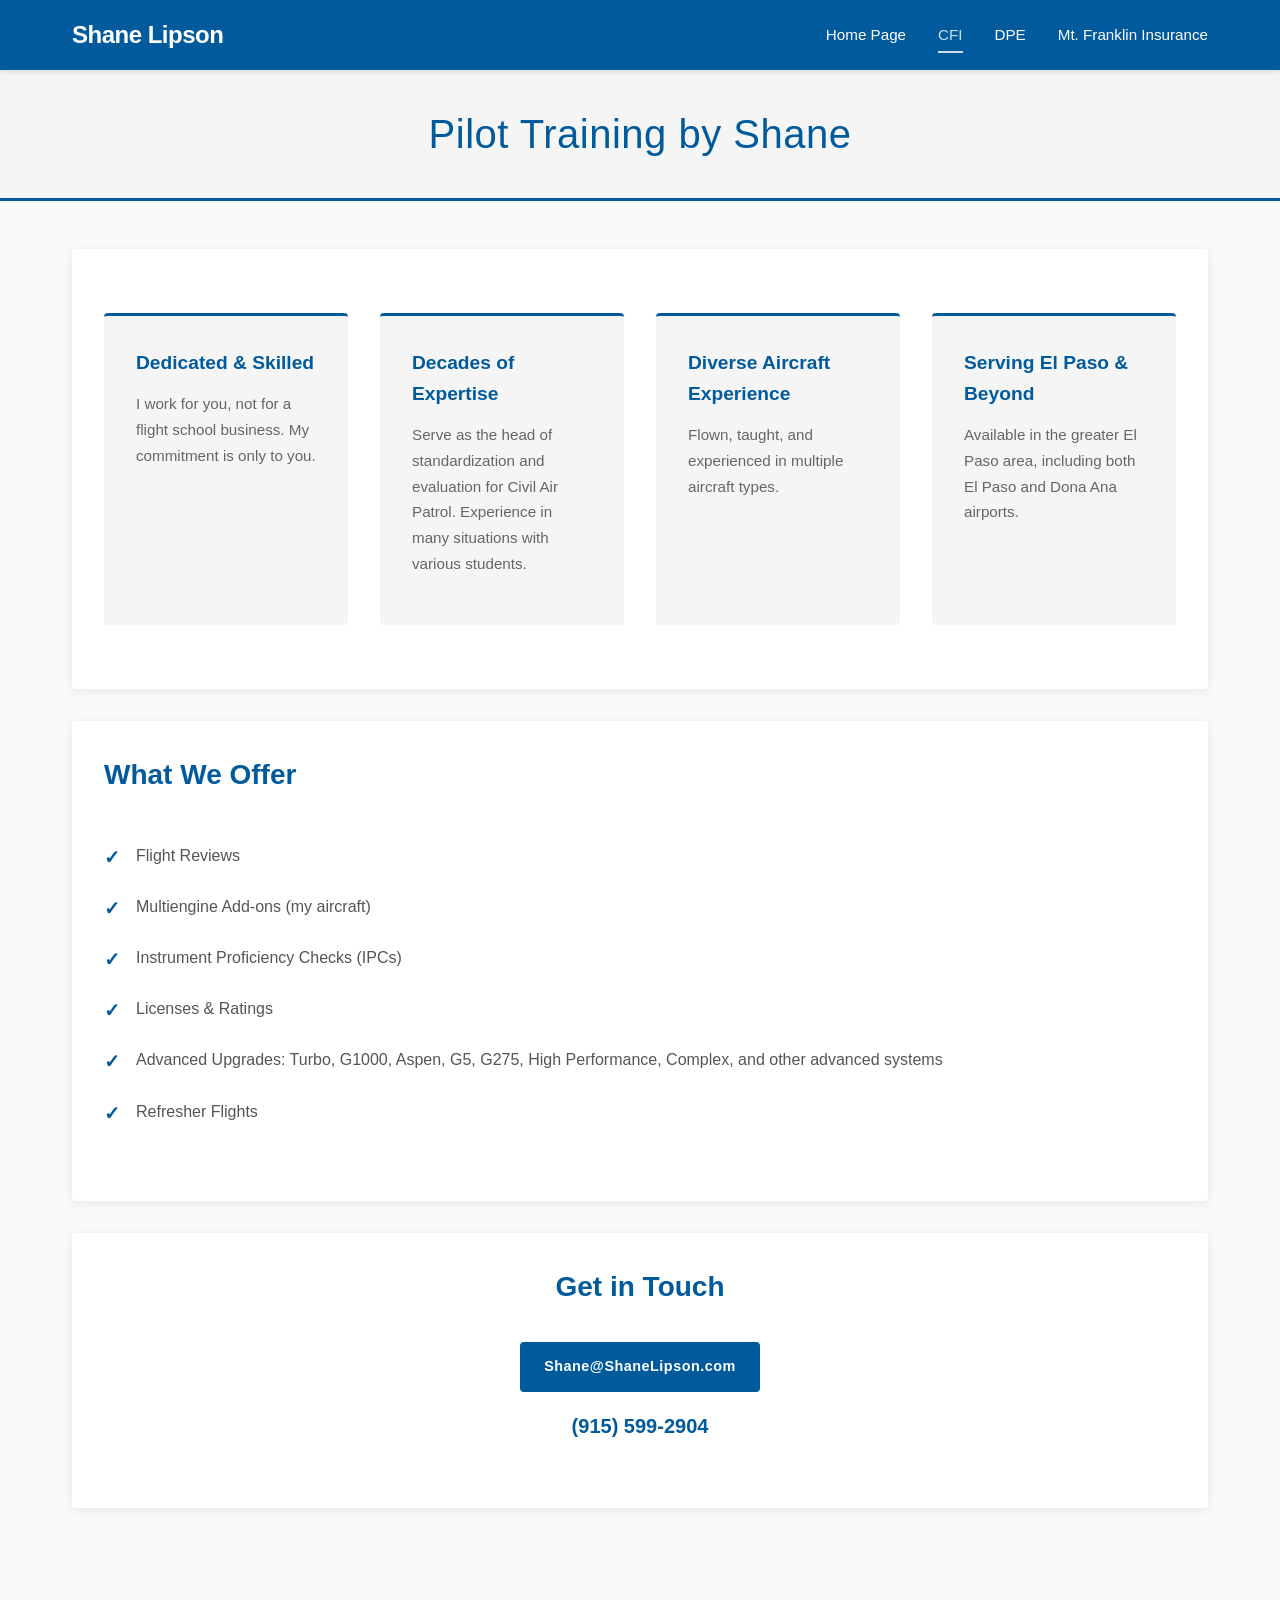
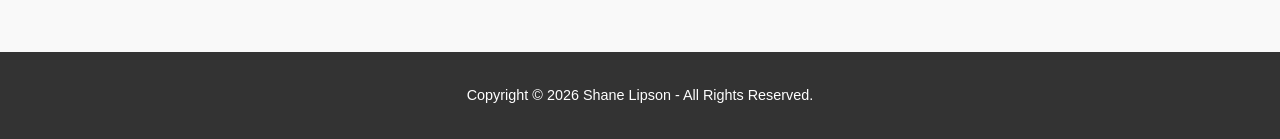
==== cfi.html @ c124ed43 "Add files via upload" ====
<!DOCTYPE html>
<html lang="en">
<head>
    <meta charset="UTF-8">
    <meta name="viewport" content="width=device-width, initial-scale=1.0">
    <meta name="description" content="CFI Flight Instruction - Shane Lipson Certified Flight Instructor">
    <title>CFI - Flight Instruction | Shane Lipson</title>
    <link rel="stylesheet" href="styles.css">
</head>
<body>
    <!-- Navigation -->
    <nav class="navbar">
        <div class="nav-container">
            <div class="logo">Shane Lipson</div>
            <ul class="nav-menu">
                <li><a href="index.html">Home Page</a></li>
                <li><a href="cfi.html" class="active">CFI</a></li>
                <li><a href="dpe.html">DPE</a></li>
                <li><a href="https://www.mtfranklin.com" target="_blank">Mt. Franklin Insurance</a></li>
            </ul>
        </div>
    </nav>

    <!-- Page Header -->
    <section class="page-header">
        <h1>Pilot Training by Shane</h1>
    </section>

    <!-- Main Content -->
    <main class="container">
        <!-- Why Choose Section -->
        <section class="content-section">
            <div class="features-grid">
                <div class="feature-box">
                    <h3>Dedicated & Skilled</h3>
                    <p>I work for you, not for a flight school business. My commitment is only to you.</p>
                </div>

                <div class="feature-box">
                    <h3>Decades of Expertise</h3>
                    <p>Serve as the head of standardization and evaluation for Civil Air Patrol. Experience in many situations with various students.</p>
                </div>

                <div class="feature-box">
                    <h3>Diverse Aircraft Experience</h3>
                    <p>Flown, taught, and experienced in multiple aircraft types.</p>
                </div>

                <div class="feature-box">
                    <h3>Serving El Paso & Beyond</h3>
                    <p>Available in the greater El Paso area, including both El Paso and Dona Ana airports.</p>
                </div>
            </div>
        </section>

        <!-- Services Offered -->
        <section class="content-section">
            <h2>What We Offer</h2>
            <ul class="services-list">
                <li>Flight Reviews</li>
                <li>Multiengine Add-ons (my aircraft)</li>
                <li>Instrument Proficiency Checks (IPCs)</li>
                <li>Licenses & Ratings</li>
                <li>Advanced Upgrades: Turbo, G1000, Aspen, G5, G275, High Performance, Complex, and other advanced systems</li>
                <li>Refresher Flights</li>
            </ul>
        </section>

        <!-- Contact Section -->
        <section class="content-section contact-section">
            <h2>Get in Touch</h2>
            <div class="contact-info">
                <p>
                    <a href="mailto:Shane@ShaneLipson.com?subject=CFI%20Request" class="btn">Shane@ShaneLipson.com</a>
                </p>
                <p class="phone">(915) 599-2904</p>
            </div>
        </section>
    </main>

    <!-- Footer -->
    <footer class="footer">
        <p>Copyright © 2026 Shane Lipson - All Rights Reserved.</p>
    </footer>
</body>
</html>
---- styles.css ----
/* ========================================
   SHANE LIPSON WEBSITE - STYLES
   ======================================== */

* {
    margin: 0;
    padding: 0;
    box-sizing: border-box;
}

html {
    scroll-behavior: smooth;
}

body {
    font-family: -apple-system, BlinkMacSystemFont, 'Segoe UI', Roboto, Oxygen, Ubuntu, Cantarell, sans-serif;
    line-height: 1.6;
    color: #333;
    background-color: #f9f9f9;
}

/* ========== NAVIGATION ========== */
.navbar {
    background-color: #005A9C;
    padding: 1rem 0;
    position: sticky;
    top: 0;
    z-index: 100;
    box-shadow: 0 2px 4px rgba(0, 0, 0, 0.1);
}

.nav-container {
    max-width: 1200px;
    margin: 0 auto;
    padding: 0 2rem;
    display: flex;
    justify-content: space-between;
    align-items: center;
}

.logo {
    font-size: 1.5rem;
    font-weight: 700;
    color: white;
    letter-spacing: -0.5px;
}

.nav-menu {
    list-style: none;
    display: flex;
    gap: 2rem;
}

.nav-menu a {
    color: white;
    text-decoration: none;
    font-weight: 500;
    font-size: 0.95rem;
    transition: opacity 0.3s ease;
    padding: 0.5rem 0;
    border-bottom: 2px solid transparent;
}

.nav-menu a:hover,
.nav-menu a.active {
    opacity: 0.8;
    border-bottom: 2px solid white;
}

/* ========== HERO SECTION ========== */
.hero {
    background: linear-gradient(135deg, #005A9C 0%, #003d6b 100%);
    color: white;
    padding: 4rem 2rem;
    text-align: center;
}

.hero h1 {
    font-size: 3rem;
    margin-bottom: 0.5rem;
    font-weight: 300;
    letter-spacing: 1px;
}

.hero .tagline {
    font-size: 1.25rem;
    font-weight: 300;
    opacity: 0.95;
}

/* ========== CONTAINER ========== */
.container {
    max-width: 1200px;
    margin: 0 auto;
    padding: 3rem 2rem;
}

/* ========== PAGE HEADER ========== */
.page-header {
    background-color: #f5f5f5;
    padding: 2rem;
    text-align: center;
    border-bottom: 3px solid #005A9C;
}

.page-header h1 {
    font-size: 2.5rem;
    color: #005A9C;
    font-weight: 300;
    letter-spacing: 0.5px;
}

/* ========== SERVICES GRID (HOMEPAGE) ========== */
.services-grid {
    display: grid;
    grid-template-columns: repeat(auto-fit, minmax(280px, 1fr));
    gap: 2rem;
    margin-bottom: 2rem;
}

.service-card {
    background: white;
    padding: 2rem;
    border-radius: 4px;
    box-shadow: 0 2px 8px rgba(0, 0, 0, 0.08);
    transition: transform 0.3s ease, box-shadow 0.3s ease;
    display: flex;
    flex-direction: column;
}

.service-card:hover {
    transform: translateY(-4px);
    box-shadow: 0 4px 16px rgba(0, 0, 0, 0.12);
}

.service-card h2 {
    color: #005A9C;
    font-size: 1.5rem;
    margin-bottom: 1rem;
    font-weight: 600;
}

.service-card p {
    color: #666;
    margin-bottom: 1.5rem;
    flex-grow: 1;
    line-height: 1.7;
}

/* ========== BUTTONS ========== */
.btn {
    display: inline-block;
    background-color: #005A9C;
    color: white;
    padding: 0.75rem 1.5rem;
    text-decoration: none;
    border-radius: 4px;
    font-weight: 600;
    font-size: 0.9rem;
    letter-spacing: 0.5px;
    transition: background-color 0.3s ease, transform 0.2s ease;
    border: none;
    cursor: pointer;
}

.btn:hover {
    background-color: #003d6b;
    transform: scale(1.02);
}

.btn-large {
    padding: 1rem 2rem;
    font-size: 1rem;
    margin-top: 1rem;
}

.cta-button-center {
    text-align: center;
    margin: 2rem 0;
}

/* ========== CONTENT SECTIONS ========== */
.content-section {
    background: white;
    padding: 2rem;
    margin-bottom: 2rem;
    border-radius: 4px;
    box-shadow: 0 2px 8px rgba(0, 0, 0, 0.08);
}

.content-section h2 {
    color: #005A9C;
    font-size: 1.75rem;
    margin-bottom: 1.5rem;
    font-weight: 600;
}

.content-section p {
    color: #555;
    line-height: 1.8;
    margin-bottom: 1rem;
}

/* ========== PRICING GRID ========== */
.pricing-grid {
    display: grid;
    grid-template-columns: repeat(auto-fit, minmax(260px, 1fr));
    gap: 2rem;
    margin-top: 2rem;
}

.pricing-card {
    background-color: #f9f9f9;
    border-left: 4px solid #005A9C;
    padding: 2rem;
    border-radius: 4px;
}

.pricing-card h3 {
    color: #005A9C;
    font-size: 1.2rem;
    margin-bottom: 0.75rem;
    font-weight: 600;
}

.pricing-card .price {
    font-size: 1.75rem;
    font-weight: 700;
    color: #005A9C;
    margin: 0.5rem 0 1rem 0;
}

.pricing-card p {
    color: #666;
    font-size: 0.95rem;
    line-height: 1.6;
}

/* ========== FEATURES GRID (CFI PAGE) ========== */
.features-grid {
    display: grid;
    grid-template-columns: repeat(auto-fit, minmax(240px, 1fr));
    gap: 2rem;
    margin: 2rem 0;
}

.feature-box {
    background-color: #f5f5f5;
    padding: 2rem;
    border-radius: 4px;
    border-top: 3px solid #005A9C;
}

.feature-box h3 {
    color: #005A9C;
    font-size: 1.2rem;
    margin-bottom: 0.75rem;
    font-weight: 600;
}

.feature-box p {
    color: #666;
    line-height: 1.7;
    font-size: 0.95rem;
}

/* ========== SERVICES LIST ========== */
.services-list {
    list-style: none;
    margin: 2rem 0;
}

.services-list li {
    padding: 0.75rem 0;
    padding-left: 2rem;
    color: #555;
    position: relative;
    line-height: 1.7;
}

.services-list li:before {
    content: "✓";
    position: absolute;
    left: 0;
    color: #005A9C;
    font-weight: bold;
    font-size: 1.2rem;
}

/* ========== CONTACT SECTION ========== */
.contact-section {
    text-align: center;
}

.contact-info {
    margin: 2rem 0;
}

.contact-info p {
    margin: 1rem 0;
}

.contact-info .phone {
    font-size: 1.25rem;
    font-weight: 600;
    color: #005A9C;
}

/* ========== FOOTER ========== */
.footer {
    background-color: #333;
    color: white;
    text-align: center;
    padding: 2rem;
    margin-top: 4rem;
    font-size: 0.9rem;
}

/* ========== RESPONSIVE DESIGN ========== */
@media (max-width: 768px) {
    .nav-menu {
        gap: 1rem;
        font-size: 0.9rem;
    }

    .hero h1 {
        font-size: 2rem;
    }

    .hero .tagline {
        font-size: 1rem;
    }

    .page-header h1 {
        font-size: 1.75rem;
    }

    .services-grid {
        grid-template-columns: 1fr;
    }

    .pricing-grid {
        grid-template-columns: 1fr;
    }

    .features-grid {
        grid-template-columns: 1fr;
    }

    .container {
        padding: 2rem 1rem;
    }

    .content-section {
        padding: 1.5rem;
    }
}

@media (max-width: 480px) {
    .nav-container {
        padding: 0 1rem;
    }

    .nav-menu {
        gap: 0.5rem;
    }

    .logo {
        font-size: 1.2rem;
    }

    .nav-menu a {
        font-size: 0.85rem;
    }

    .hero h1 {
        font-size: 1.5rem;
    }

    .page-header h1 {
        font-size: 1.5rem;
    }

    .service-card h2 {
        font-size: 1.25rem;
    }
}
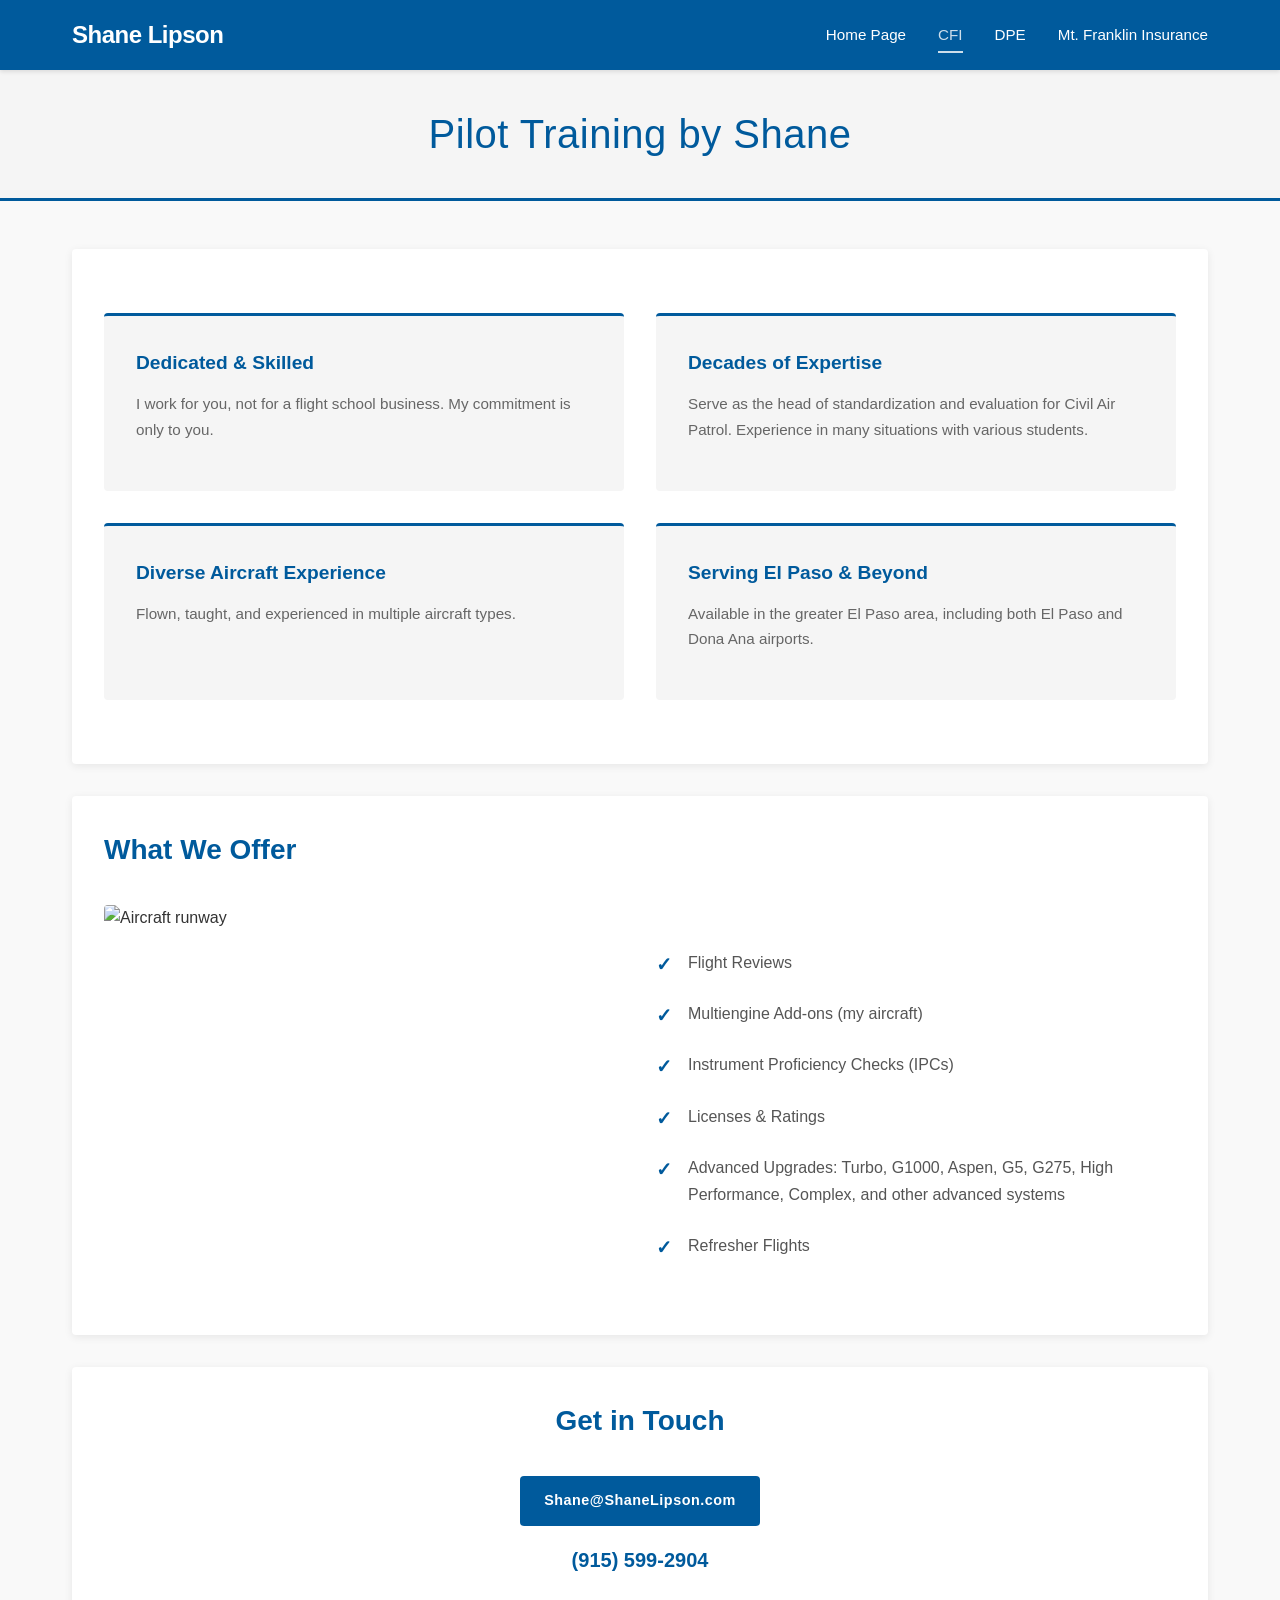
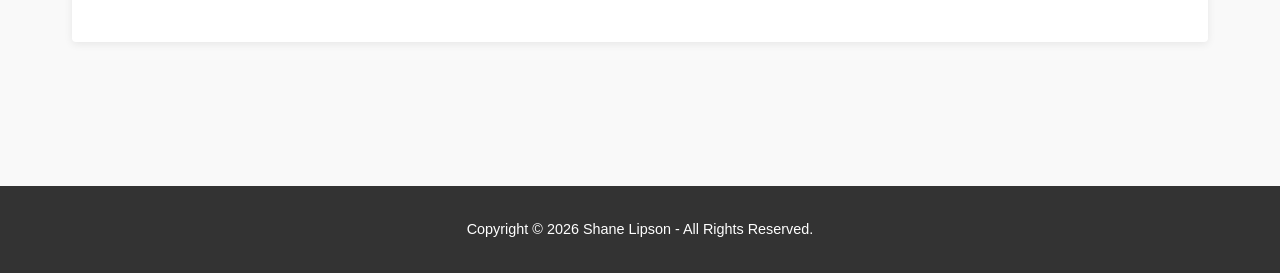
==== commit ff42fa3d: "Add files via upload" ====
--- a/cfi.html
+++ b/cfi.html
@@ -28,9 +28,9 @@
 
     <!-- Main Content -->
     <main class="container">
-        <!-- Why Choose Section -->
+        <!-- Why Choose Section - 2x2 Grid -->
         <section class="content-section">
-            <div class="features-grid">
+            <div class="features-grid-2x2">
                 <div class="feature-box">
                     <h3>Dedicated & Skilled</h3>
                     <p>I work for you, not for a flight school business. My commitment is only to you.</p>
@@ -53,17 +53,24 @@
             </div>
         </section>
 
-        <!-- Services Offered -->
+        <!-- Services Offered with Image -->
         <section class="content-section">
             <h2>What We Offer</h2>
-            <ul class="services-list">
-                <li>Flight Reviews</li>
-                <li>Multiengine Add-ons (my aircraft)</li>
-                <li>Instrument Proficiency Checks (IPCs)</li>
-                <li>Licenses & Ratings</li>
-                <li>Advanced Upgrades: Turbo, G1000, Aspen, G5, G275, High Performance, Complex, and other advanced systems</li>
-                <li>Refresher Flights</li>
-            </ul>
+            <div class="services-with-image">
+                <div class="services-image">
+                    <img src="https://img1.wsimg.com/isteam/ip/517f5080-4bc3-4441-aa9e-ee4f18e19ec5/runway.jpg" alt="Aircraft runway">
+                </div>
+                <div class="services-content">
+                    <ul class="services-list">
+                        <li>Flight Reviews</li>
+                        <li>Multiengine Add-ons (my aircraft)</li>
+                        <li>Instrument Proficiency Checks (IPCs)</li>
+                        <li>Licenses & Ratings</li>
+                        <li>Advanced Upgrades: Turbo, G1000, Aspen, G5, G275, High Performance, Complex, and other advanced systems</li>
+                        <li>Refresher Flights</li>
+                    </ul>
+                </div>
+            </div>
         </section>
 
         <!-- Contact Section -->
--- a/styles.css
+++ b/styles.css
@@ -118,6 +118,13 @@
     margin-bottom: 2rem;
 }
 
+.services-grid-2x2 {
+    display: grid;
+    grid-template-columns: repeat(2, 1fr);
+    gap: 2rem;
+    margin-bottom: 2rem;
+}
+
 .service-card {
     background: white;
     padding: 2rem;
@@ -240,6 +247,13 @@
 .features-grid {
     display: grid;
     grid-template-columns: repeat(auto-fit, minmax(240px, 1fr));
+    gap: 2rem;
+    margin: 2rem 0;
+}
+
+.features-grid-2x2 {
+    display: grid;
+    grid-template-columns: repeat(2, 1fr);
     gap: 2rem;
     margin: 2rem 0;
 }
@@ -306,7 +320,100 @@
     color: #005A9C;
 }
 
-/* ========== FOOTER ========== */
+/* ========== SERVICES WITH IMAGE (CFI PAGE) ========== */
+.services-with-image {
+    display: grid;
+    grid-template-columns: 1fr 1fr;
+    gap: 2rem;
+    margin-top: 2rem;
+    align-items: start;
+}
+
+.services-image {
+    width: 100%;
+}
+
+.services-image img {
+    width: 100%;
+    height: auto;
+    border-radius: 4px;
+    display: block;
+}
+
+.services-content {
+    display: flex;
+    flex-direction: column;
+    justify-content: flex-start;
+}
+
+/* ========== VENMO SECTION (DPE PAGE) ========== */
+.venmo-section {
+    background-color: #1a1a1a;
+    color: white;
+    text-align: center;
+}
+
+.venmo-section h2 {
+    color: #005A9C;
+}
+
+.venmo-buttons {
+    display: flex;
+    flex-direction: column;
+    gap: 1rem;
+    margin-top: 2rem;
+}
+
+.btn-venmo {
+    background-color: #005A9C;
+    padding: 1rem;
+    font-size: 0.95rem;
+}
+
+.btn-venmo:hover {
+    background-color: #003d6b;
+}
+
+/* ========== DOCUMENTS SECTION (DPE PAGE) ========== */
+.documents-section {
+    background-color: #1a1a1a;
+    color: white;
+}
+
+.documents-section h2 {
+    color: #005A9C;
+}
+
+.documents-list {
+    margin-top: 2rem;
+}
+
+.document-item {
+    display: flex;
+    justify-content: space-between;
+    align-items: center;
+    padding: 1rem;
+    background-color: #2a2a2a;
+    margin-bottom: 1rem;
+    border-radius: 4px;
+}
+
+.document-item span {
+    color: #ddd;
+    font-size: 0.95rem;
+}
+
+.download-link {
+    color: #005A9C;
+    text-decoration: none;
+    font-weight: 600;
+    font-size: 0.9rem;
+    transition: color 0.3s ease;
+}
+
+.download-link:hover {
+    color: #0078d4;
+}
 .footer {
     background-color: #333;
     color: white;
@@ -339,12 +446,28 @@
         grid-template-columns: 1fr;
     }
 
+    .services-grid-2x2 {
+        grid-template-columns: 1fr;
+    }
+
     .pricing-grid {
         grid-template-columns: 1fr;
     }
 
     .features-grid {
         grid-template-columns: 1fr;
+    }
+
+    .features-grid-2x2 {
+        grid-template-columns: 1fr;
+    }
+
+    .services-with-image {
+        grid-template-columns: 1fr;
+    }
+
+    .venmo-buttons {
+        flex-direction: column;
     }
 
     .container {
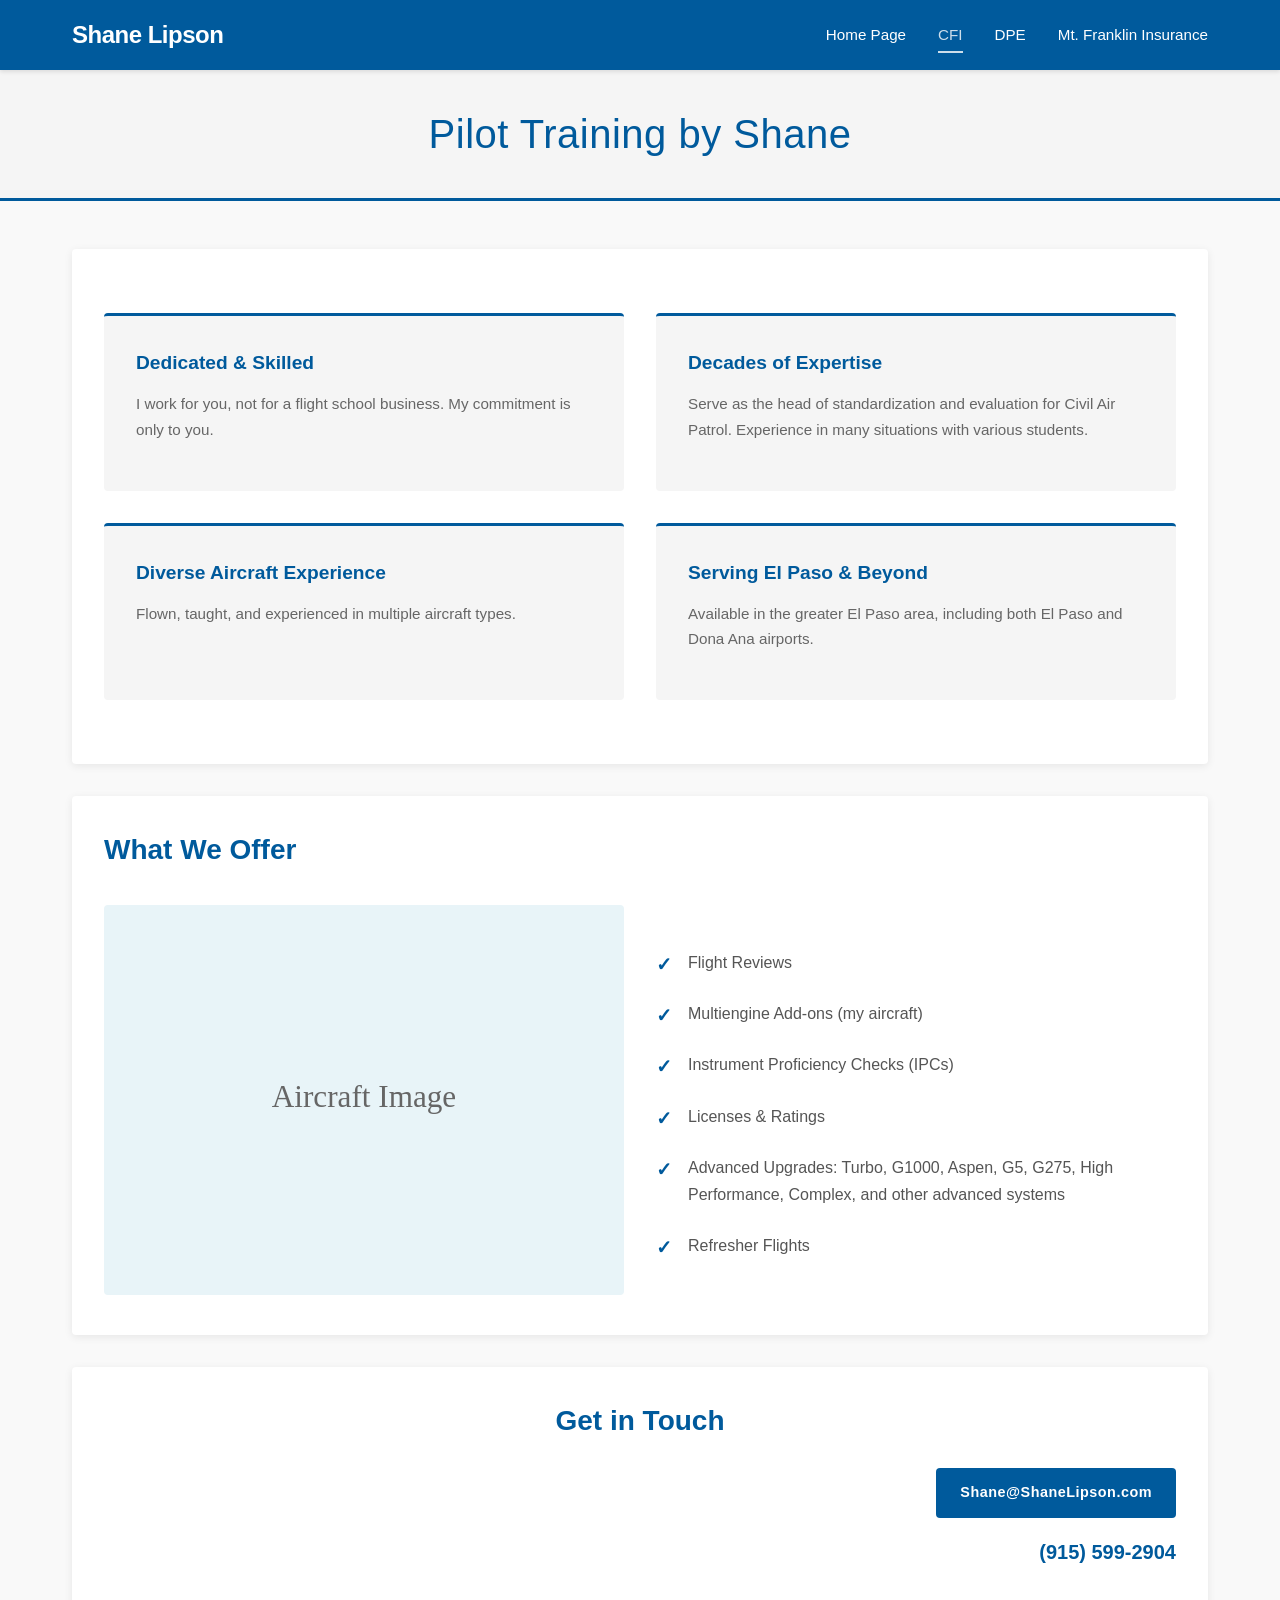
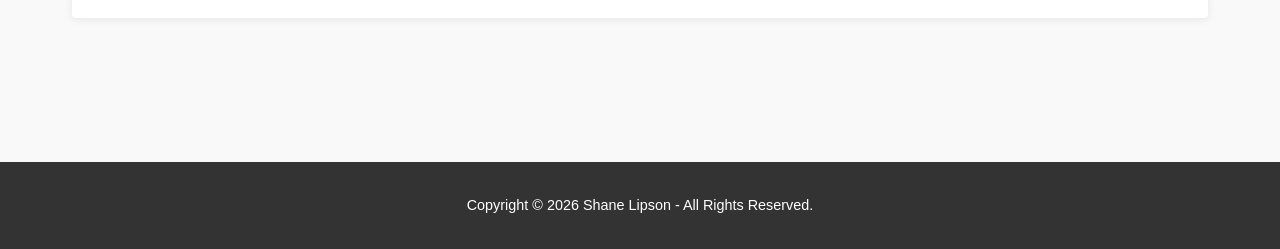
==== commit fccf5a77: "Add files via upload" ====
--- a/cfi.html
+++ b/cfi.html
@@ -58,7 +58,7 @@
             <h2>What We Offer</h2>
             <div class="services-with-image">
                 <div class="services-image">
-                    <img src="https://img1.wsimg.com/isteam/ip/517f5080-4bc3-4441-aa9e-ee4f18e19ec5/runway.jpg" alt="Aircraft runway">
+                    <img src="data:image/svg+xml,%3Csvg xmlns='http://www.w3.org/2000/svg' viewBox='0 0 400 300'%3E%3Crect fill='%23e8f4f8' width='400' height='300'/%3E%3Ctext x='200' y='150' font-size='24' fill='%23666' text-anchor='middle' dominant-baseline='middle'%3EAircraft Image%3C/text%3E%3C/svg%3E" alt="Aircraft runway" style="width: 100%; height: auto; border-radius: 4px;">
                 </div>
                 <div class="services-content">
                     <ul class="services-list">
--- a/styles.css
+++ b/styles.css
@@ -119,10 +119,11 @@
 }
 
 .services-grid-2x2 {
-    display: grid;
-    grid-template-columns: repeat(2, 1fr);
+    display: grid !important;
+    grid-template-columns: repeat(2, 1fr) !important;
     gap: 2rem;
     margin-bottom: 2rem;
+    width: 100%;
 }
 
 .service-card {
@@ -306,8 +307,17 @@
     text-align: center;
 }
 
+.contact-with-logo {
+    display: grid;
+    grid-template-columns: 1fr 1fr;
+    gap: 3rem;
+    align-items: center;
+    margin-top: 2rem;
+}
+
 .contact-info {
-    margin: 2rem 0;
+    margin: 0;
+    text-align: right;
 }
 
 .contact-info p {
@@ -318,6 +328,17 @@
     font-size: 1.25rem;
     font-weight: 600;
     color: #005A9C;
+}
+
+.logo-image {
+    display: flex;
+    justify-content: center;
+    align-items: center;
+}
+
+.logo-image svg {
+    max-width: 100%;
+    height: auto;
 }
 
 /* ========== SERVICES WITH IMAGE (CFI PAGE) ========== */
@@ -470,6 +491,15 @@
         flex-direction: column;
     }
 
+    .contact-with-logo {
+        grid-template-columns: 1fr;
+        text-align: center;
+    }
+
+    .contact-info {
+        text-align: center;
+    }
+
     .container {
         padding: 2rem 1rem;
     }
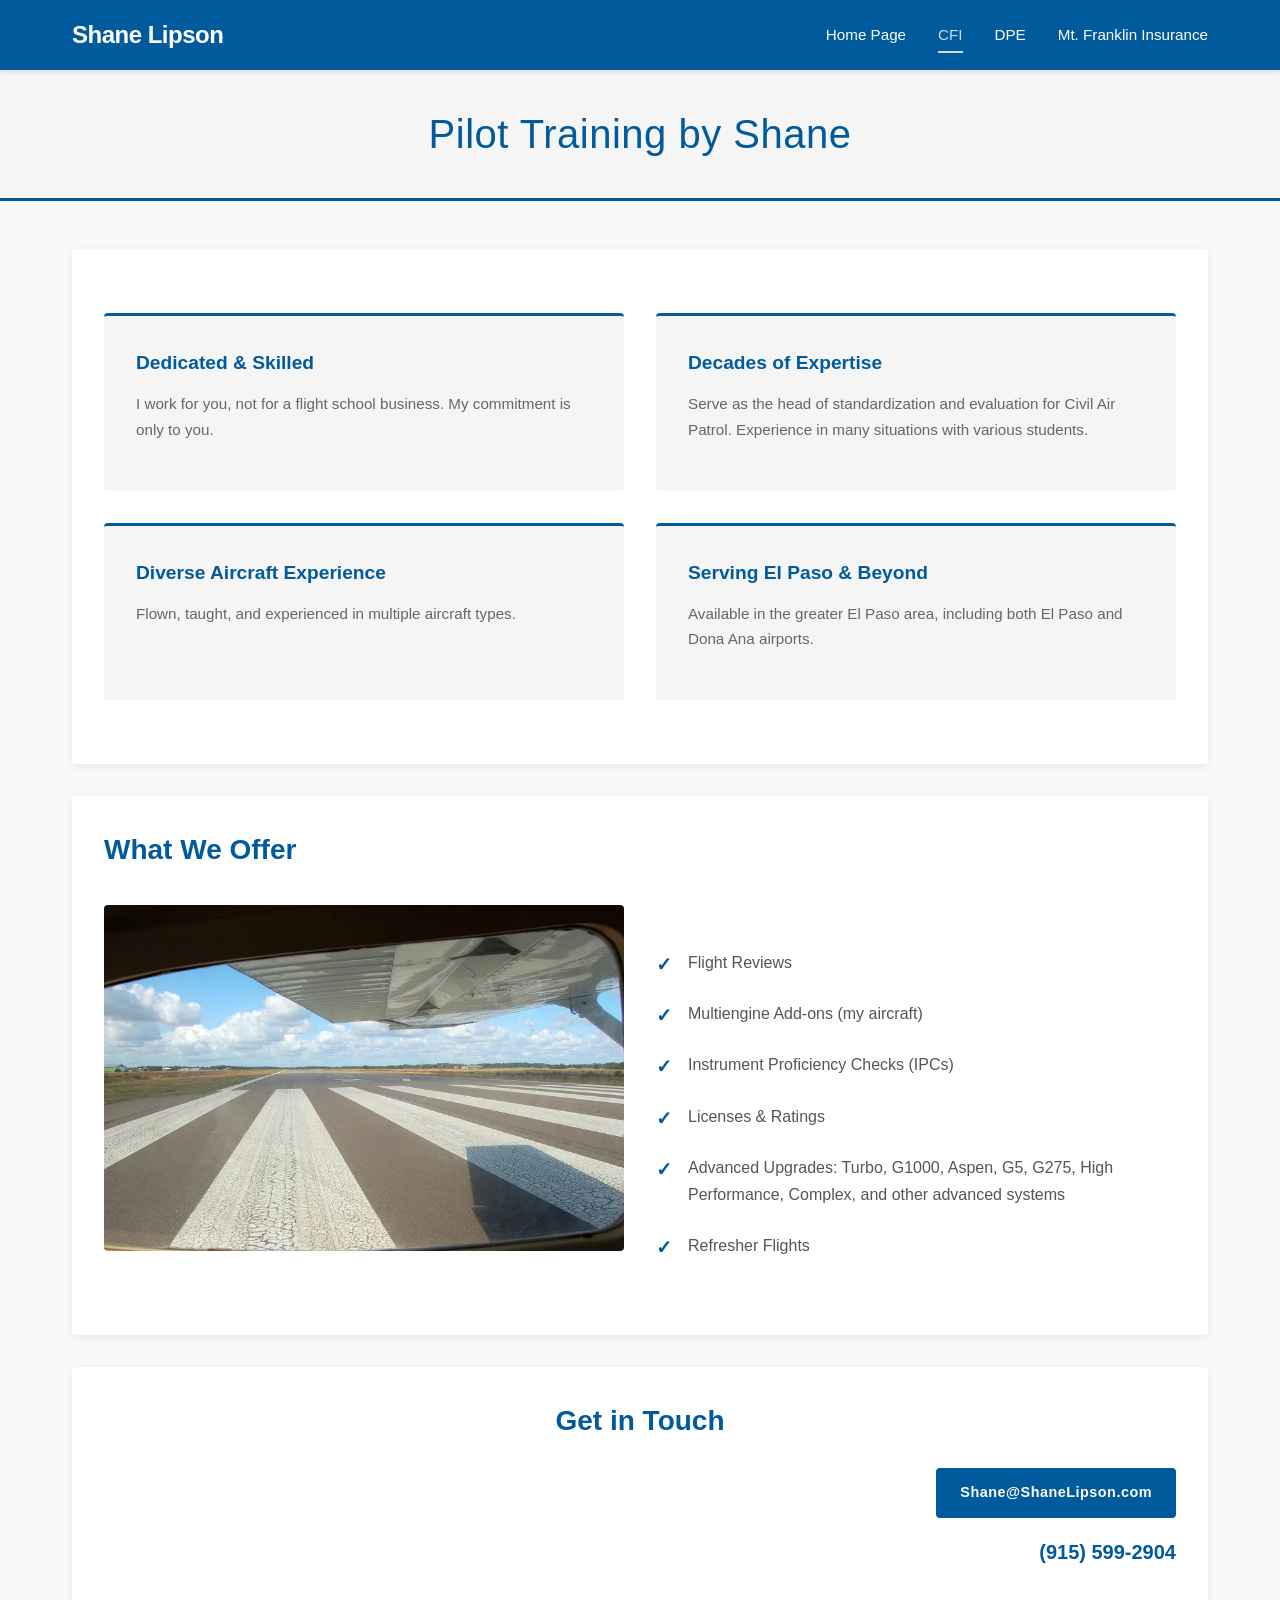
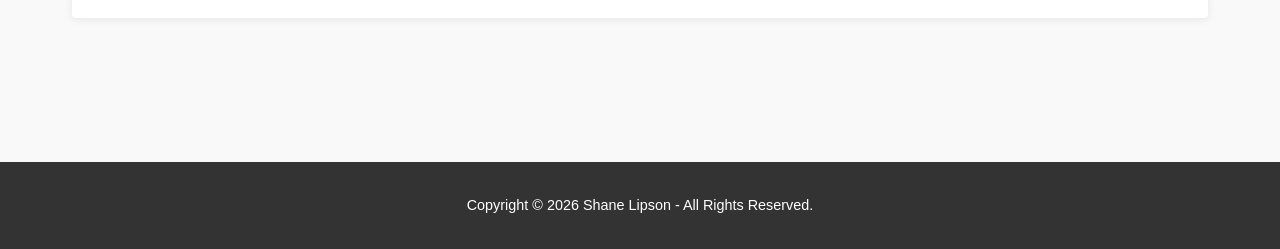
==== commit 1f88fe35: "Add files via upload" ====
--- a/cfi.html
+++ b/cfi.html
@@ -58,7 +58,7 @@
             <h2>What We Offer</h2>
             <div class="services-with-image">
                 <div class="services-image">
-                    <img src="data:image/svg+xml,%3Csvg xmlns='http://www.w3.org/2000/svg' viewBox='0 0 400 300'%3E%3Crect fill='%23e8f4f8' width='400' height='300'/%3E%3Ctext x='200' y='150' font-size='24' fill='%23666' text-anchor='middle' dominant-baseline='middle'%3EAircraft Image%3C/text%3E%3C/svg%3E" alt="Aircraft runway" style="width: 100%; height: auto; border-radius: 4px;">
+                    <img src="airplane.webp" alt="Aircraft runway" style="width: 100%; height: auto; border-radius: 4px;">
                 </div>
                 <div class="services-content">
                     <ul class="services-list">
--- a/styles.css
+++ b/styles.css
@@ -336,9 +336,10 @@
     align-items: center;
 }
 
-.logo-image svg {
-    max-width: 100%;
+.logo-image img {
+    max-width: 180px;
     height: auto;
+    display: block;
 }
 
 /* ========== SERVICES WITH IMAGE (CFI PAGE) ========== */
